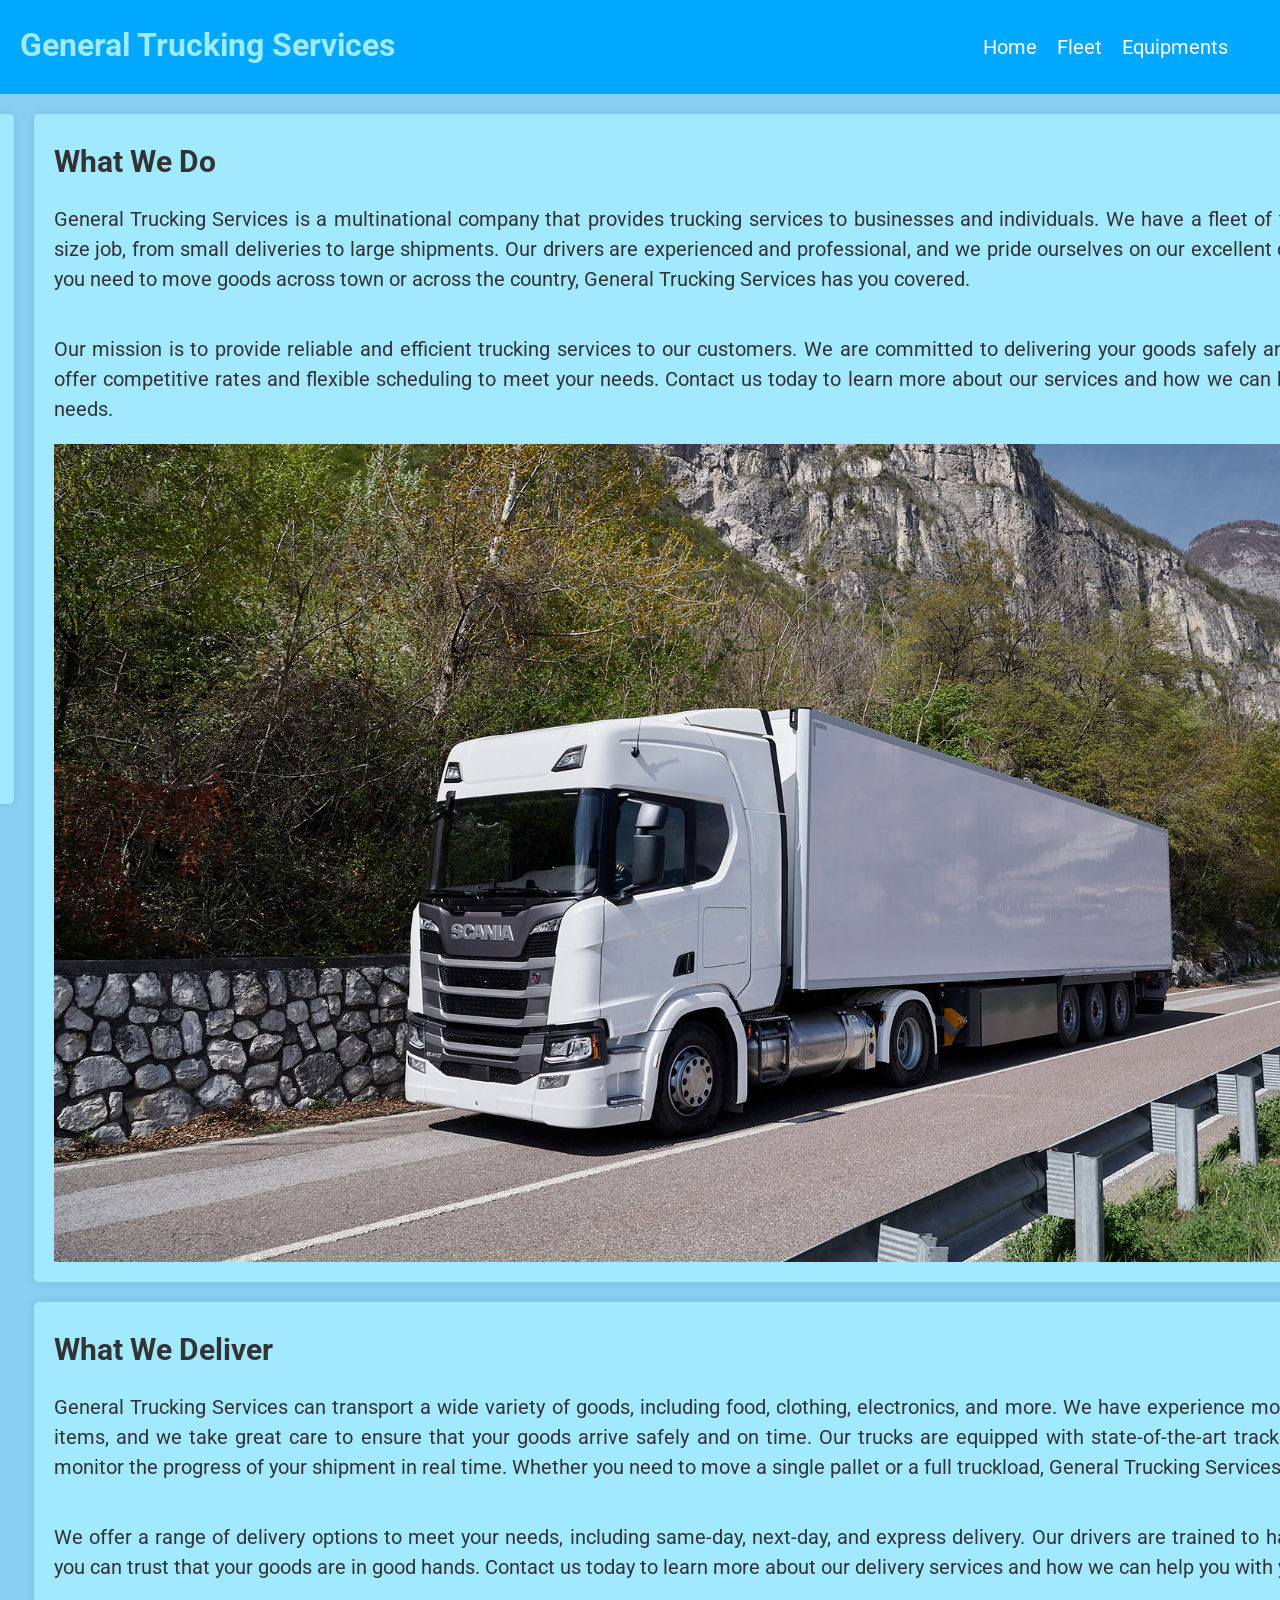
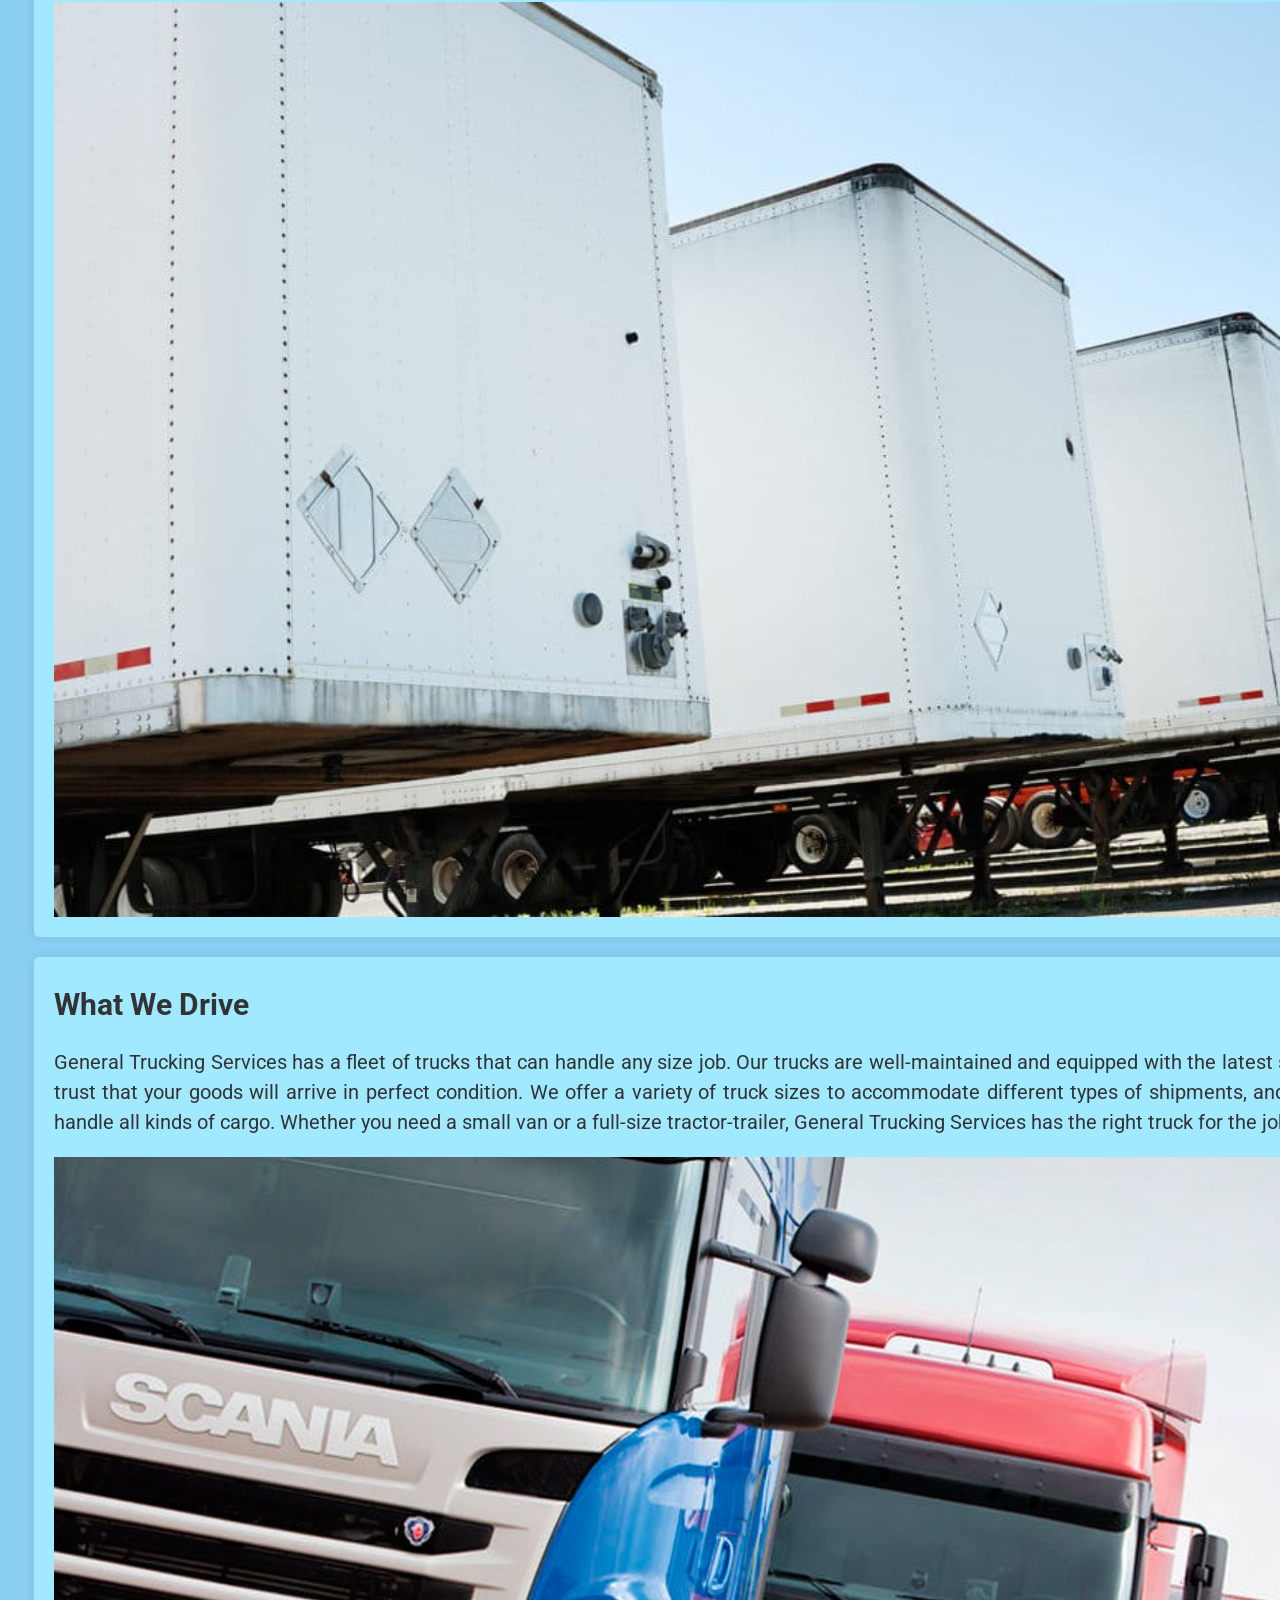
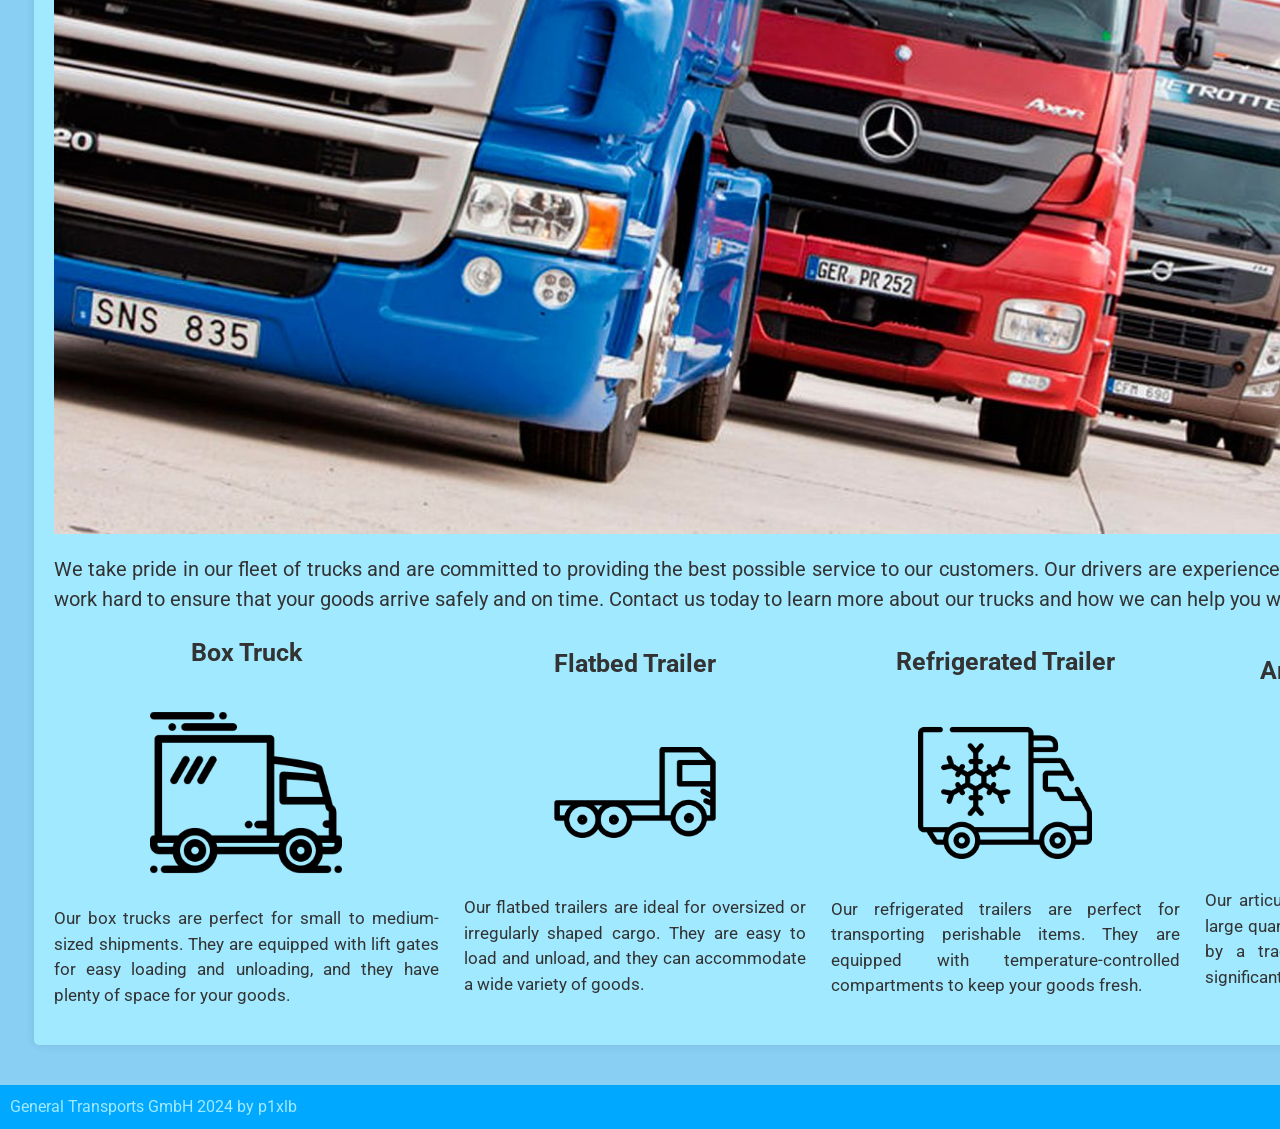
==== submission-1/index.html @ eebea903 "for now..." ====
<!DOCTYPE html>
<html>
  <head>

    <meta charset="utf-8">
    <meta name="viewport" content="width=device-width, initial-scale=1">
    <title>General Trucking Services</title>

    <link rel="stylesheet" href="assets/styles/styles.css">

    <link rel="preconnect" href="https://fonts.googleapis.com">
    <link rel="preconnect" href="https://fonts.gstatic.com" crossorigin>
    <link href="https://fonts.googleapis.com/css2?family=Roboto:ital,wght@0,100;0,300;0,400;0,500;0,700;0,900;1,100;1,300;1,400;1,500;1,700;1,900&display=swap" rel="stylesheet">

  </head>

  <body>
    <header>

        <div class="navbar">
            <h1>General Trucking Services</h1>
            <nav>
                <ul>
                    <li><a href="#">Home</a></li>
                    <li><a href="#">Fleet</a></li>
                    <li><a href="#">Equipments</a></li>
                </ul>
            </nav>
        </div>

    </header>

        <main>
            <aside>
                <img src="assets/logobig.png" alt="company-logo">
                <h2>Contact Us</h2>
                <p>If you have any questions or would like to learn more about our services, please contact us using the information below. We look forward to hearing from you!</p>
                <address>
                    <p>General Transports GmbH</p>
                    <p>Reinsburgstraße 84</p>
                    <p>Stuttgart, Germany</p>
                    <p>555-555-5555</p>
                    <p><a href="#">transports@generaltrans.de</a></p>
                </address>
            </aside>

            <div class="profile">
                <article class="card">
                    <h2>What We Do</h2>                    
                    <p>General Trucking Services is a multinational company that provides trucking services to businesses and individuals. We have a fleet of trucks that can handle any size job, from small deliveries to large shipments. Our drivers are experienced and professional, and we pride ourselves on our excellent customer service. Whether you need to move goods across town or across the country, General Trucking Services has you covered.</p>
                    <p>Our mission is to provide reliable and efficient trucking services to our customers. We are committed to delivering your goods safely and on time, every time. We offer competitive rates and flexible scheduling to meet your needs. Contact us today to learn more about our services and how we can help you with your trucking needs.</p>
                    <img class="profile-image" src="assets/truck-dep.jpg" alt="truck-image">
                </article>

                <article class="card">
                    <h2>What We Deliver</h2>
                    <p>General Trucking Services can transport a wide variety of goods, including food, clothing, electronics, and more. We have experience moving fragile and perishable items, and we take great care to ensure that your goods arrive safely and on time. Our trucks are equipped with state-of-the-art tracking technology, so you can monitor the progress of your shipment in real time. Whether you need to move a single pallet or a full truckload, General Trucking Services can help.</p>
                    <p>We offer a range of delivery options to meet your needs, including same-day, next-day, and express delivery. Our drivers are trained to handle all types of cargo, so you can trust that your goods are in good hands. Contact us today to learn more about our delivery services and how we can help you with your shipping needs.</p>
                    <img class="profile-image" src="assets/trailers.jpg" alt="goods">
                </article>

                <article class="card">
                    <h2>What We Drive</h2>
                    <p>General Trucking Services has a fleet of trucks that can handle any size job. Our trucks are well-maintained and equipped with the latest safety features, so you can trust that your goods will arrive in perfect condition. We offer a variety of truck sizes to accommodate different types of shipments, and our drivers are trained to handle all kinds of cargo. Whether you need a small van or a full-size tractor-trailer, General Trucking Services has the right truck for the job.</p>
                    <img class="profile-image" src="assets/trucks.jpg" alt="trucks">
                    <p>We take pride in our fleet of trucks and are committed to providing the best possible service to our customers. Our drivers are experienced and professional, and we work hard to ensure that your goods arrive safely and on time. Contact us today to learn more about our trucks and how we can help you with your shipping needs.</p>
                    
                    <div class="row-sections">
                        <section>
                            <h3>Box Truck</h3>
                            <img src="assets/box-truck.png" alt="box_truck">
                            <p>Our box trucks are perfect for small to medium-sized shipments. They are equipped with lift gates for easy loading and unloading, and they have plenty of space for your goods.</p>
                        </section>
    
                        <section>
                            <h3>Flatbed Trailer</h3>
                            <img src="assets/flatbed.png" alt="flatbed_truck">
                            <p>Our flatbed trailers are ideal for oversized or irregularly shaped cargo. They are easy to load and unload, and they can accommodate a wide variety of goods.</p>
                        </section>
    
                        <section>
                            <h3>Refrigerated Trailer</h3>
                            <img src="assets/refrigerator.png" alt="refrigerated_truck">
                            <p>Our refrigerated trailers are perfect for transporting perishable items. They are equipped with temperature-controlled compartments to keep your goods fresh.</p>
                        </section>
    
                        <section>
                            <h3>Articulated Trailer</h3>
                            <img src="assets/articulated.png" alt="tractor_trailer">
                            <p>Our articulated trailers are designed for large quantity shipments. They are pulled by a tractor truck and can carry a significant amount of cargo.</p>
                        </section>
                    </div>

                </article>
            </div>
        </main>

        <footer>General Transports GmbH 2024 by p1xlb</footer>
  </body>
</html>
---- submission-1/assets/styles/styles.css ----
@import url('https://fonts.googleapis.com/css2?family=Roboto:ital,wght@0,100;0,300;0,400;0,500;0,700;0,900;1,100;1,300;1,400;1,500;1,700;1,900&display=swap');

*{
    box-sizing: border-box;
}

body {
    font-family: 'Roboto', sans-serif;
    font-size: 16px;
    line-height: 1.5;
    color: #333;
    margin: 0;
    background-color: #89CFF3;
}

header{
    display: inline;
}

main{
    display: flex;
    flex-flow: row nowrap;
    justify-content: center;
    align-items: flex-start;
    padding: 20px;
    gap: 20px;
}

.navbar{
    text-align: left;
    justify-content: space-between;
    background-color: #00A9FF;
    color: #A0E9FF;
    display: flex;
    top: 0;
    padding-left: 20px;
    position: sticky;
}

nav{
    font-size: 20px;
    padding: 12px;
}

nav ul{
    display: flex;
    gap: 20px;
    padding-right: 40px;
}

nav li{
    list-style-type: none;
}

nav a{
    text-decoration: none;
    color: white;
}

nav a:hover{
    color: #A0E9FF;
}

aside{
    /* background-color: #00A9FF;
    color: #A0E9FF;
    padding: 20px;
    position: sticky;
    top: 0; */
    background-color: #A0E9FF;
    color: #333;
    padding: 20px;
    /* margin: 20px; */
    border-radius: 5px;
    box-shadow: 0 0 10px rgba(0, 0, 0, 0.1);

    flex-flow: column nowrap;
    display: flex;
    flex: 1;
    align-items: center;
}

aside img{
    width: 70%;
}

aside p{
    text-align: justify;
}

aside address{
    line-height: 1.5;
    padding: 20px;
    padding-top: 0;
    text-align: left;
}

article{
    flex: 3;
    display: flex;
    flex-flow: column nowrap;
}

article h2{
    font-size: 30px;
    margin-bottom: 0;
}

article h3{
    font-size: 25px;
    margin-top: 0;
}

article p{
    text-align: justify;
    font-size: 20px;
}

footer{
    background-color: #00A9FF;
    color: #A0E9FF;
    padding: 10px;
    bottom: 0;
}

footer p:hover{
    text-align: center;
}

.profile{
    flex: 5;
    display: flex;
    flex-flow: column nowrap;
}

.profile-image{
    width: 1465px;
}

.row-sections{
    display: flex;
    flex-direction: row;
    gap: 25px;
}

.row-sections section{
    display: flex;
    flex-direction: column;
    align-items: center;
    justify-content: center;
}

.row-sections h3{
    text-align: center;
}

.row-sections p{
    font-size: 17px;
}

.row-sections img{
    width: 50%;
}

.row-sections p{
    text-align: justify;
}

.card{
    background-color: #A0E9FF;
    color: #333;
    padding: 20px;
    padding-top: 0;
    margin-bottom: 20px;
    border-radius: 5px;
    box-shadow: 0 0 10px rgba(0, 0, 0, 0.1);
}
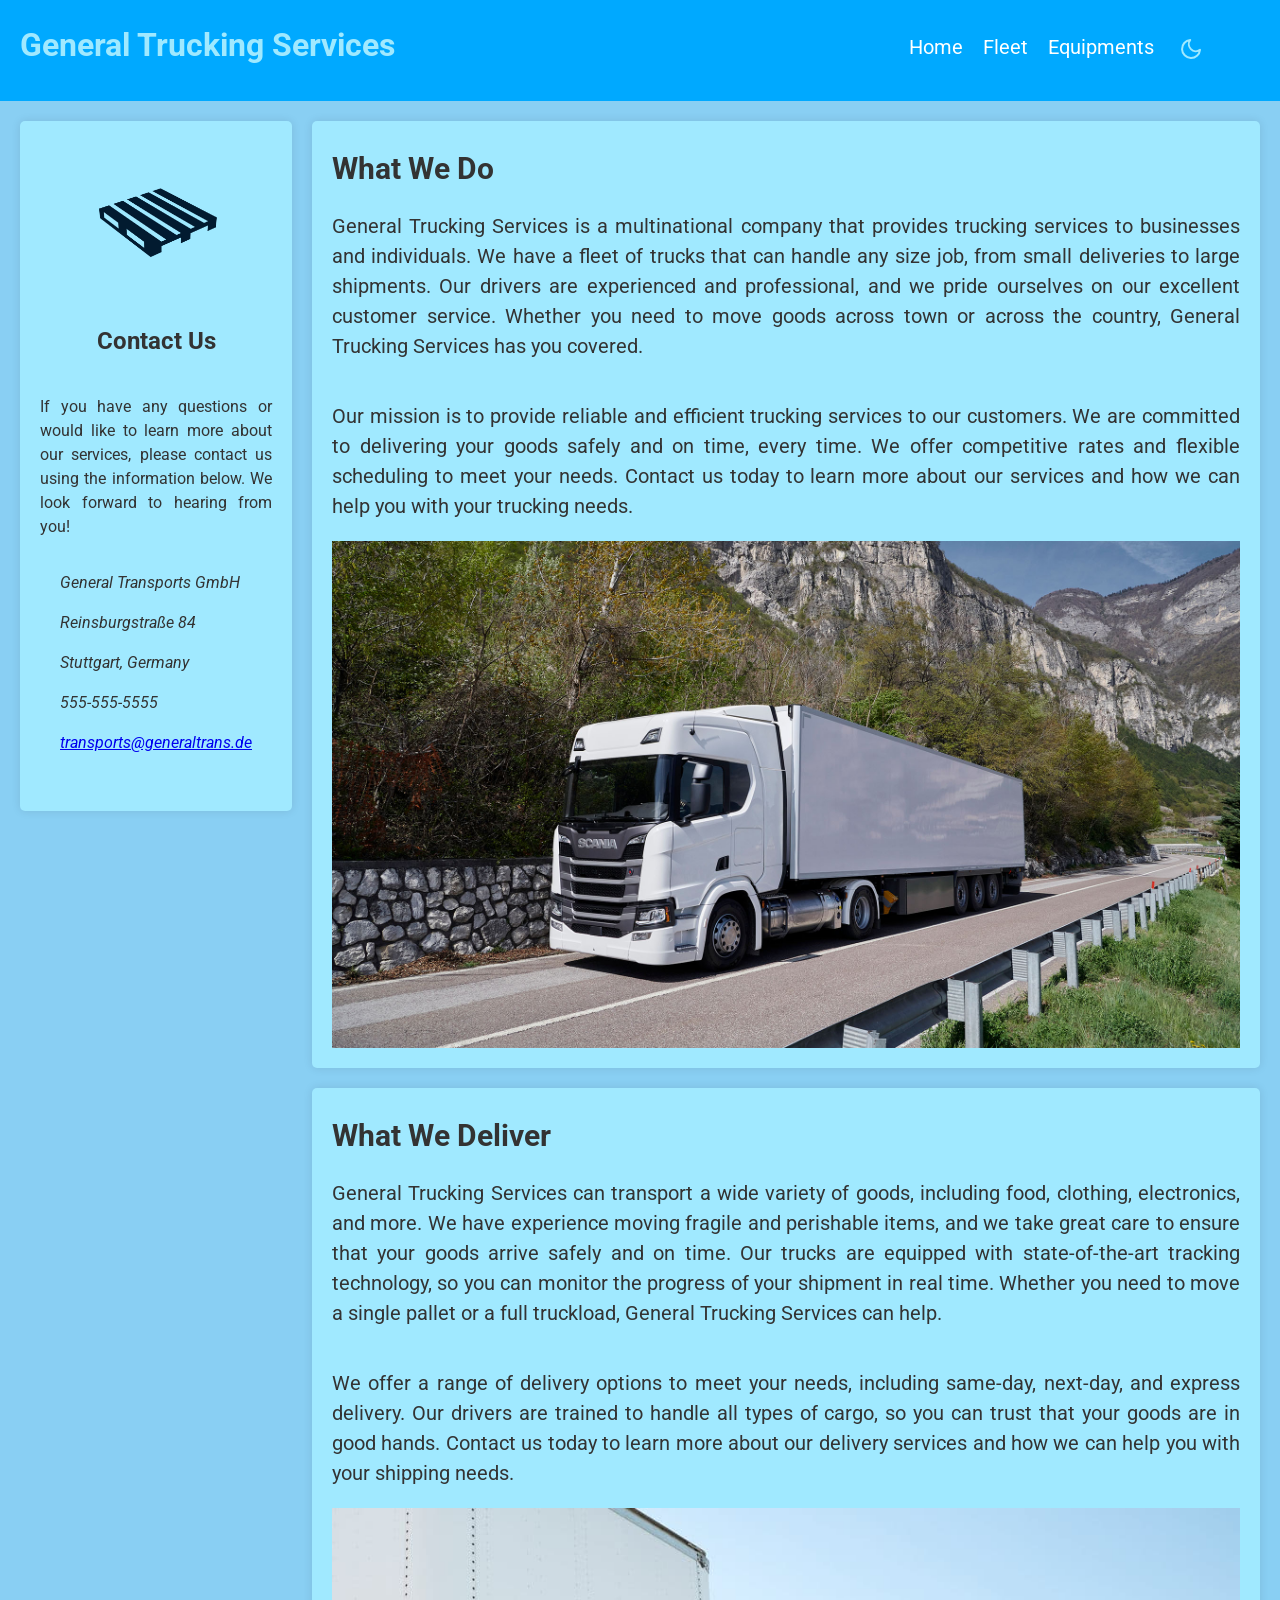
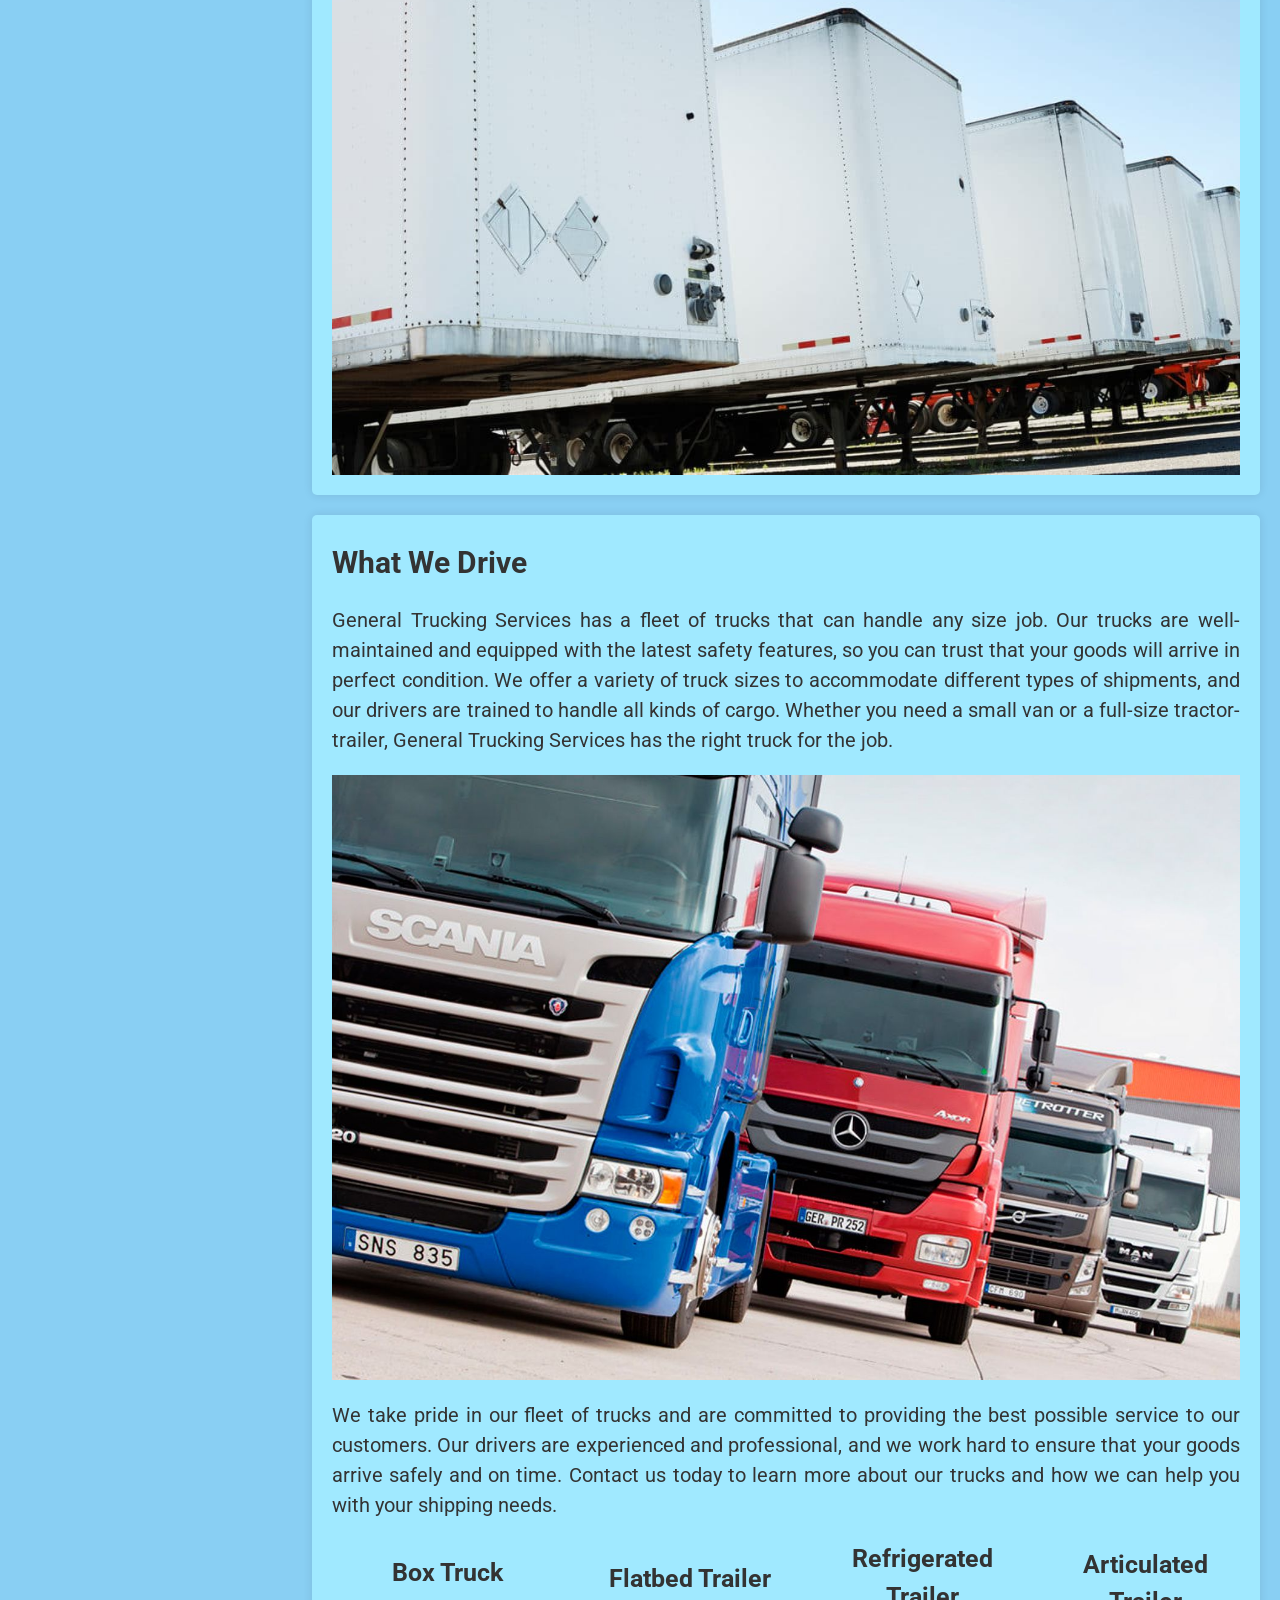
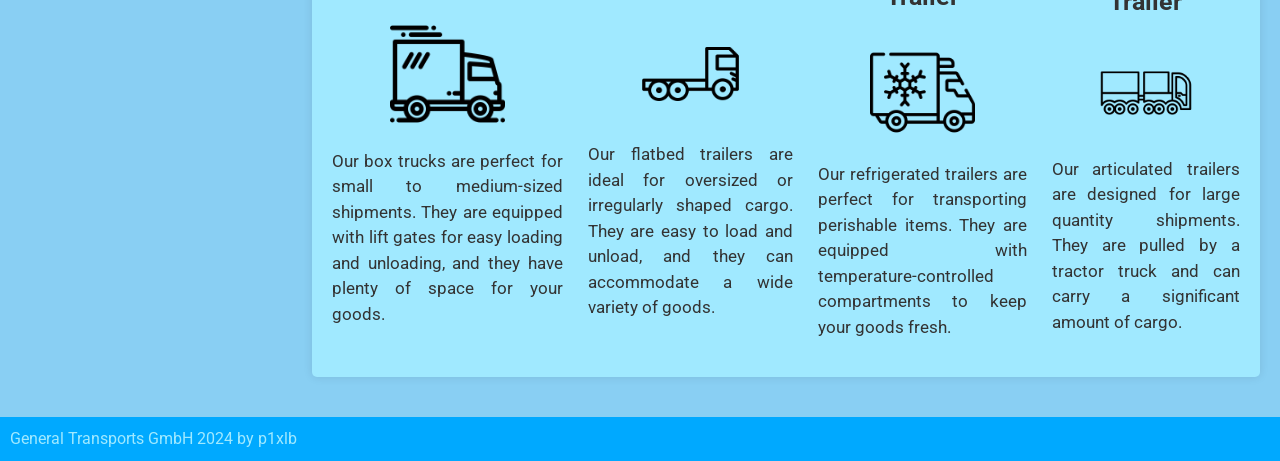
==== commit fd29aeba: "dark mode toggle" ====
--- a/submission-1/index.html
+++ b/submission-1/index.html
@@ -5,6 +5,8 @@
     <meta charset="utf-8">
     <meta name="viewport" content="width=device-width, initial-scale=1">
     <title>General Trucking Services</title>
+
+    <script src="dark-mode.js"></script>
 
     <link rel="stylesheet" href="assets/styles/styles.css">
 
@@ -24,6 +26,11 @@
                     <li><a href="#">Home</a></li>
                     <li><a href="#">Fleet</a></li>
                     <li><a href="#">Equipments</a></li>
+                    <button id="darkModeToggle" aria-label="Toggle dark mode">
+                        <svg xmlns="http://www.w3.org/2000/svg" width="24" height="24" viewBox="0 0 24 24" fill="none" stroke="currentColor" stroke-width="2" stroke-linecap="round" stroke-linejoin="round">
+                          <path d="M21 12.79A9 9 0 1 1 11.21 3 7 7 0 0 0 21 12.79z"></path>
+                        </svg>
+                      </button>
                 </ul>
             </nav>
         </div>
--- a/submission-1/assets/styles/styles.css
+++ b/submission-1/assets/styles/styles.css
@@ -74,7 +74,7 @@
     border-radius: 5px;
     box-shadow: 0 0 10px rgba(0, 0, 0, 0.1);
 
-    flex-flow: column nowrap;
+    flex-flow: column;
     display: flex;
     flex: 1;
     align-items: center;
@@ -98,7 +98,7 @@
 article{
     flex: 3;
     display: flex;
-    flex-flow: column nowrap;
+    flex-flow: column;
 }
 
 article h2{
@@ -130,11 +130,11 @@
 .profile{
     flex: 5;
     display: flex;
-    flex-flow: column nowrap;
+    flex-flow: column;
 }
 
 .profile-image{
-    width: 1465px;
+    width: 100%;
 }
 
 .row-sections{
@@ -174,4 +174,73 @@
     margin-bottom: 20px;
     border-radius: 5px;
     box-shadow: 0 0 10px rgba(0, 0, 0, 0.1);
+}
+
+#darkModeToggle {
+    background: none;
+    border: none;
+    cursor: pointer;
+    padding: 5px;
+  margin-right: 20px;
+}
+
+#darkModeToggle svg {
+  width: 24px;
+  height: 24px;
+  color: #A0E9FF;
+}
+
+body.dark-mode {
+  background-color: #1a1a1a;
+  color: #ffffff;
+}
+
+body.dark-mode .navbar {
+  background-color: #333333;
+}
+
+body.dark-mode aside,
+body.dark-mode .card {
+  background-color: #2c2c2c;
+  color: #ffffff;
+}
+
+body.dark-mode #darkModeToggle svg {
+  color: #ffffff;
+}
+
+@media (max-width: 768px){
+    main{
+        flex-flow: column nowrap;
+    }
+
+    aside{
+        margin-top: 20px;
+    }
+
+    .profile-image{
+        width: 100%;
+    }
+
+    .row-sections {
+        flex-direction: column;
+    }
+
+    .row-sections img{
+        width: 50%;
+    }
+}
+
+@media (max-width: 1200px){
+    .profile-image{
+        width: 100%;
+    }
+
+    .row-sections {
+        flex-direction: column;
+    }
+
+    .row-sections img{
+        width: 100%;
+    }
 }
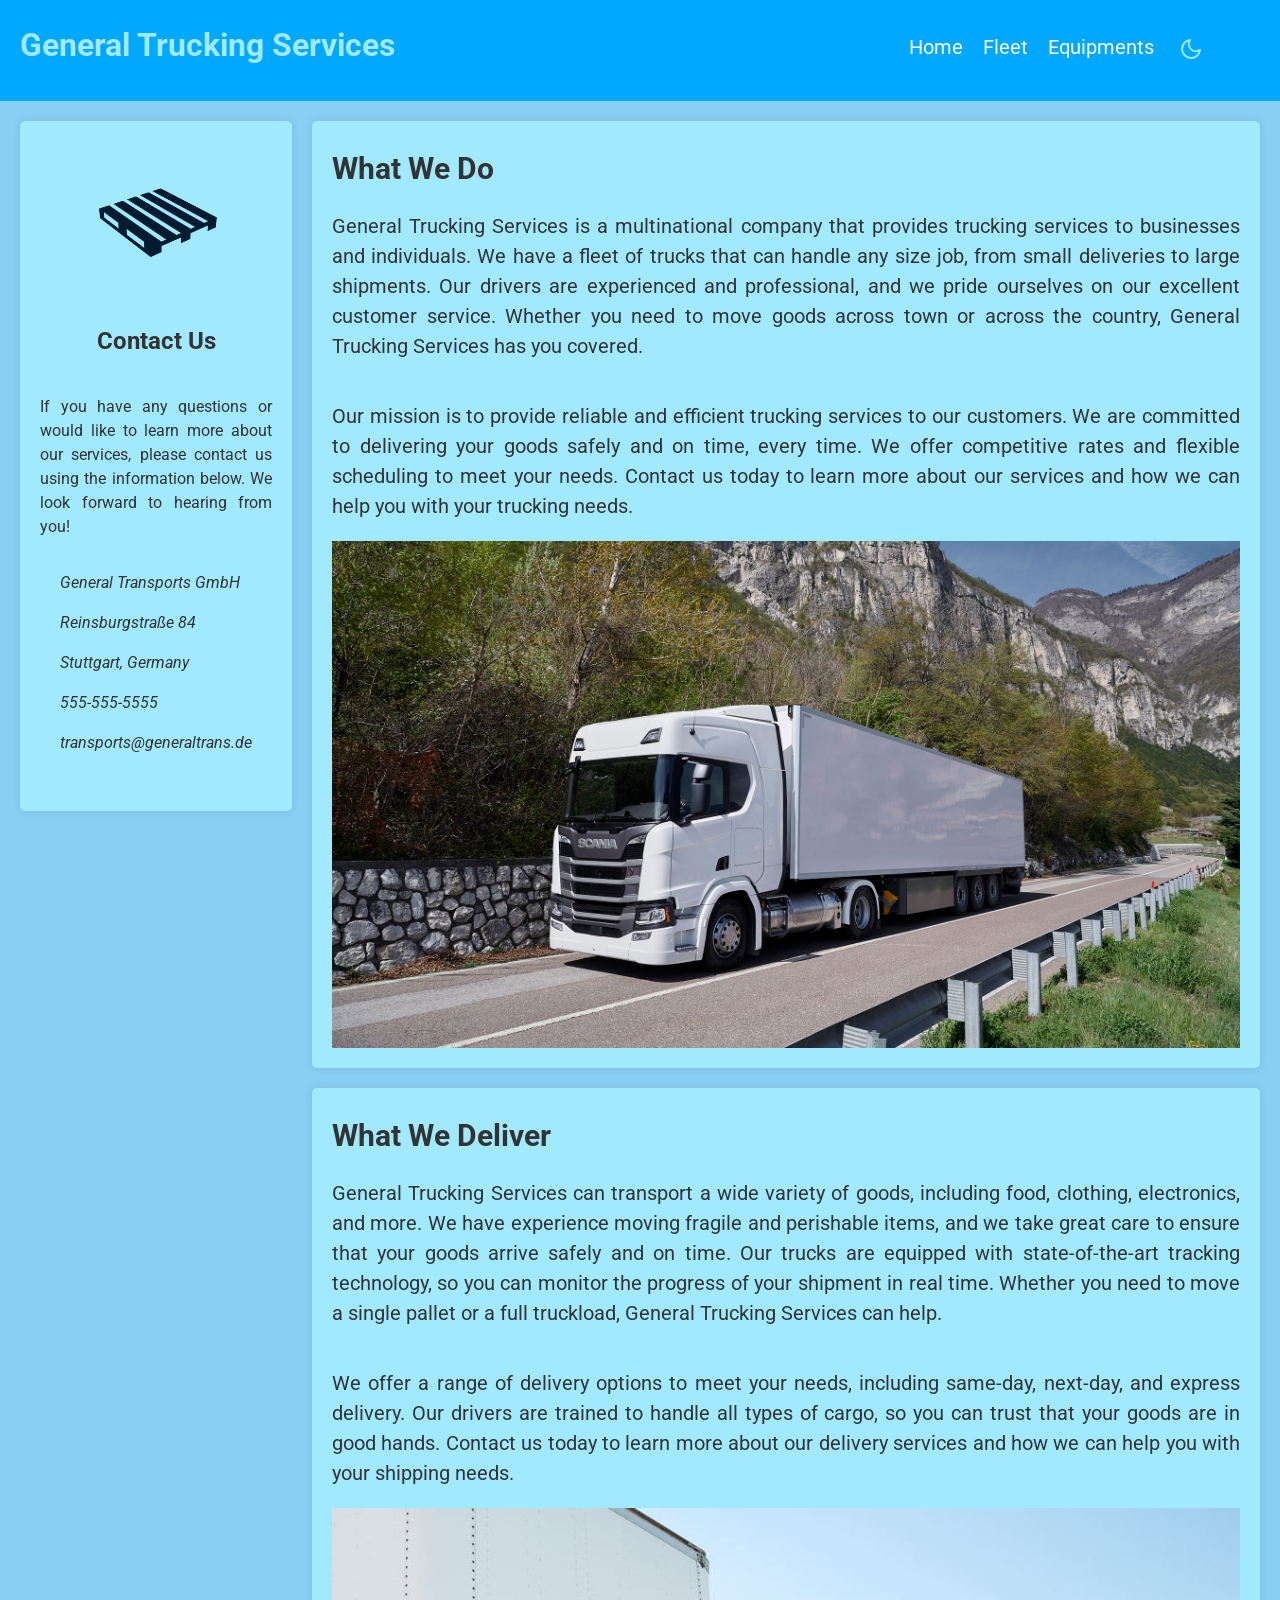
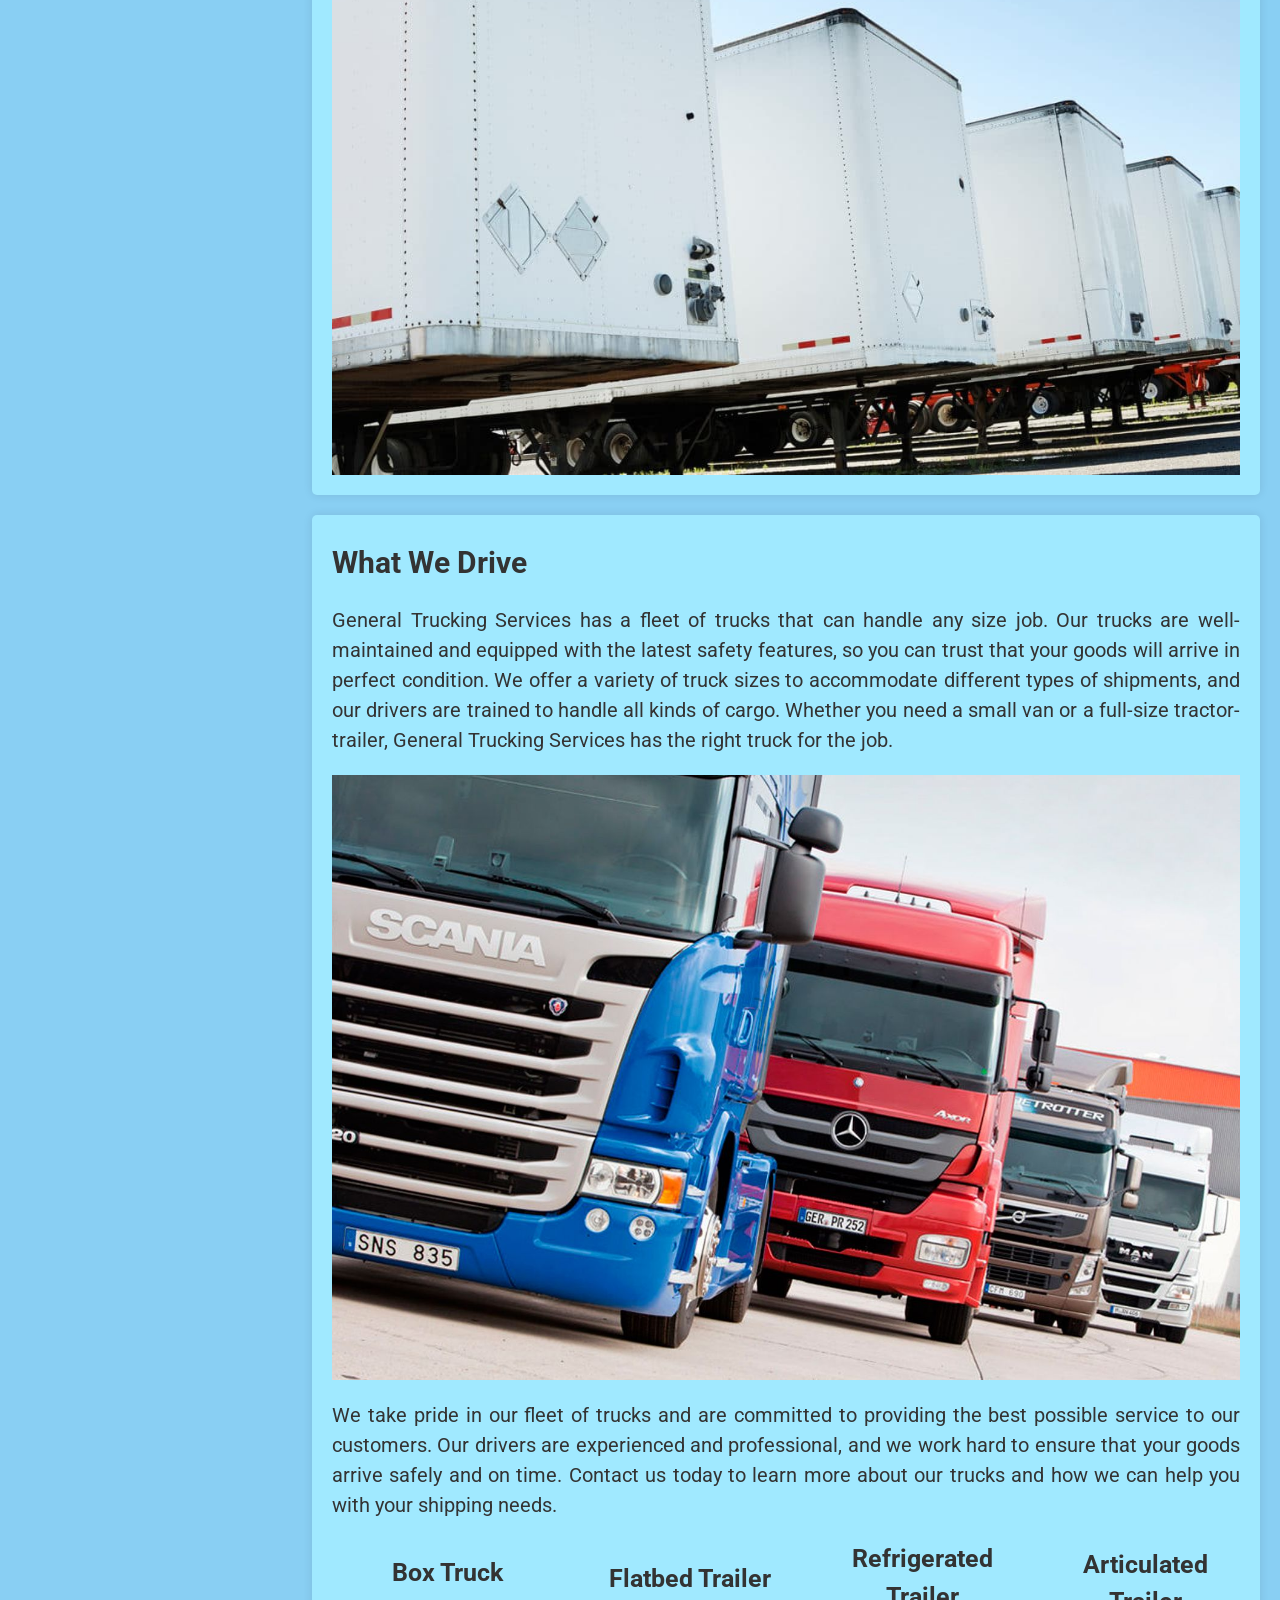
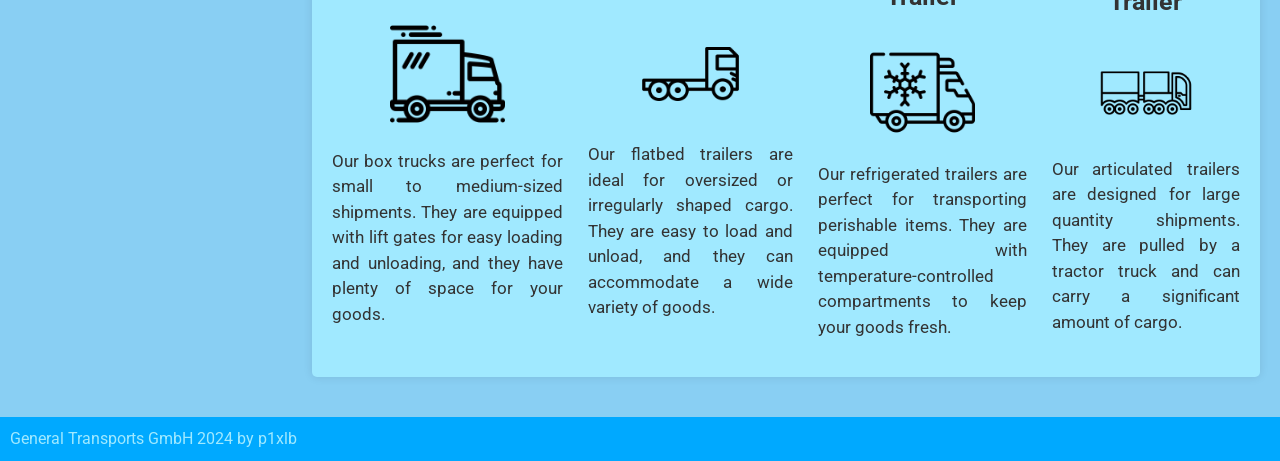
==== commit 23a602c0: "dark mode toggle v2" ====
--- a/submission-1/index.html
+++ b/submission-1/index.html
@@ -47,7 +47,7 @@
                     <p>Reinsburgstraße 84</p>
                     <p>Stuttgart, Germany</p>
                     <p>555-555-5555</p>
-                    <p><a href="#">transports@generaltrans.de</a></p>
+                    <p>transports@generaltrans.de</p>
                 </address>
             </aside>
 
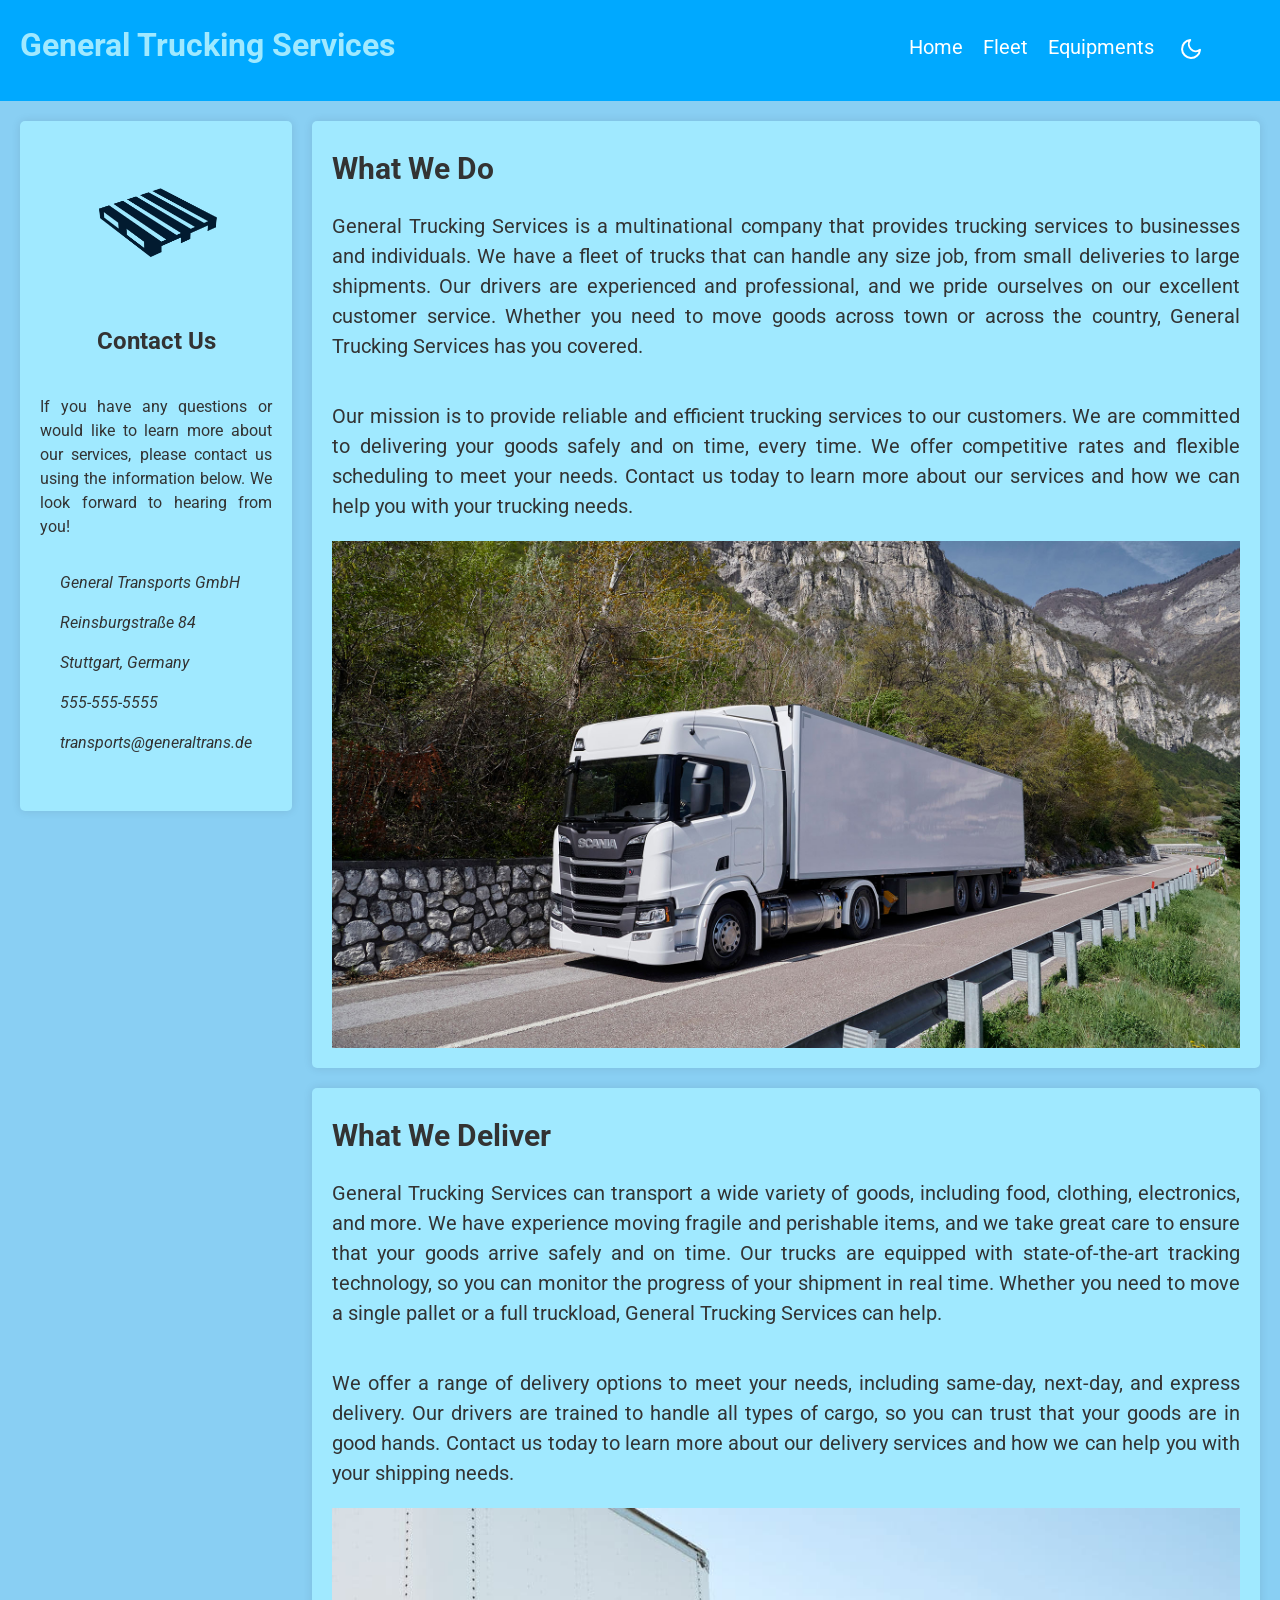
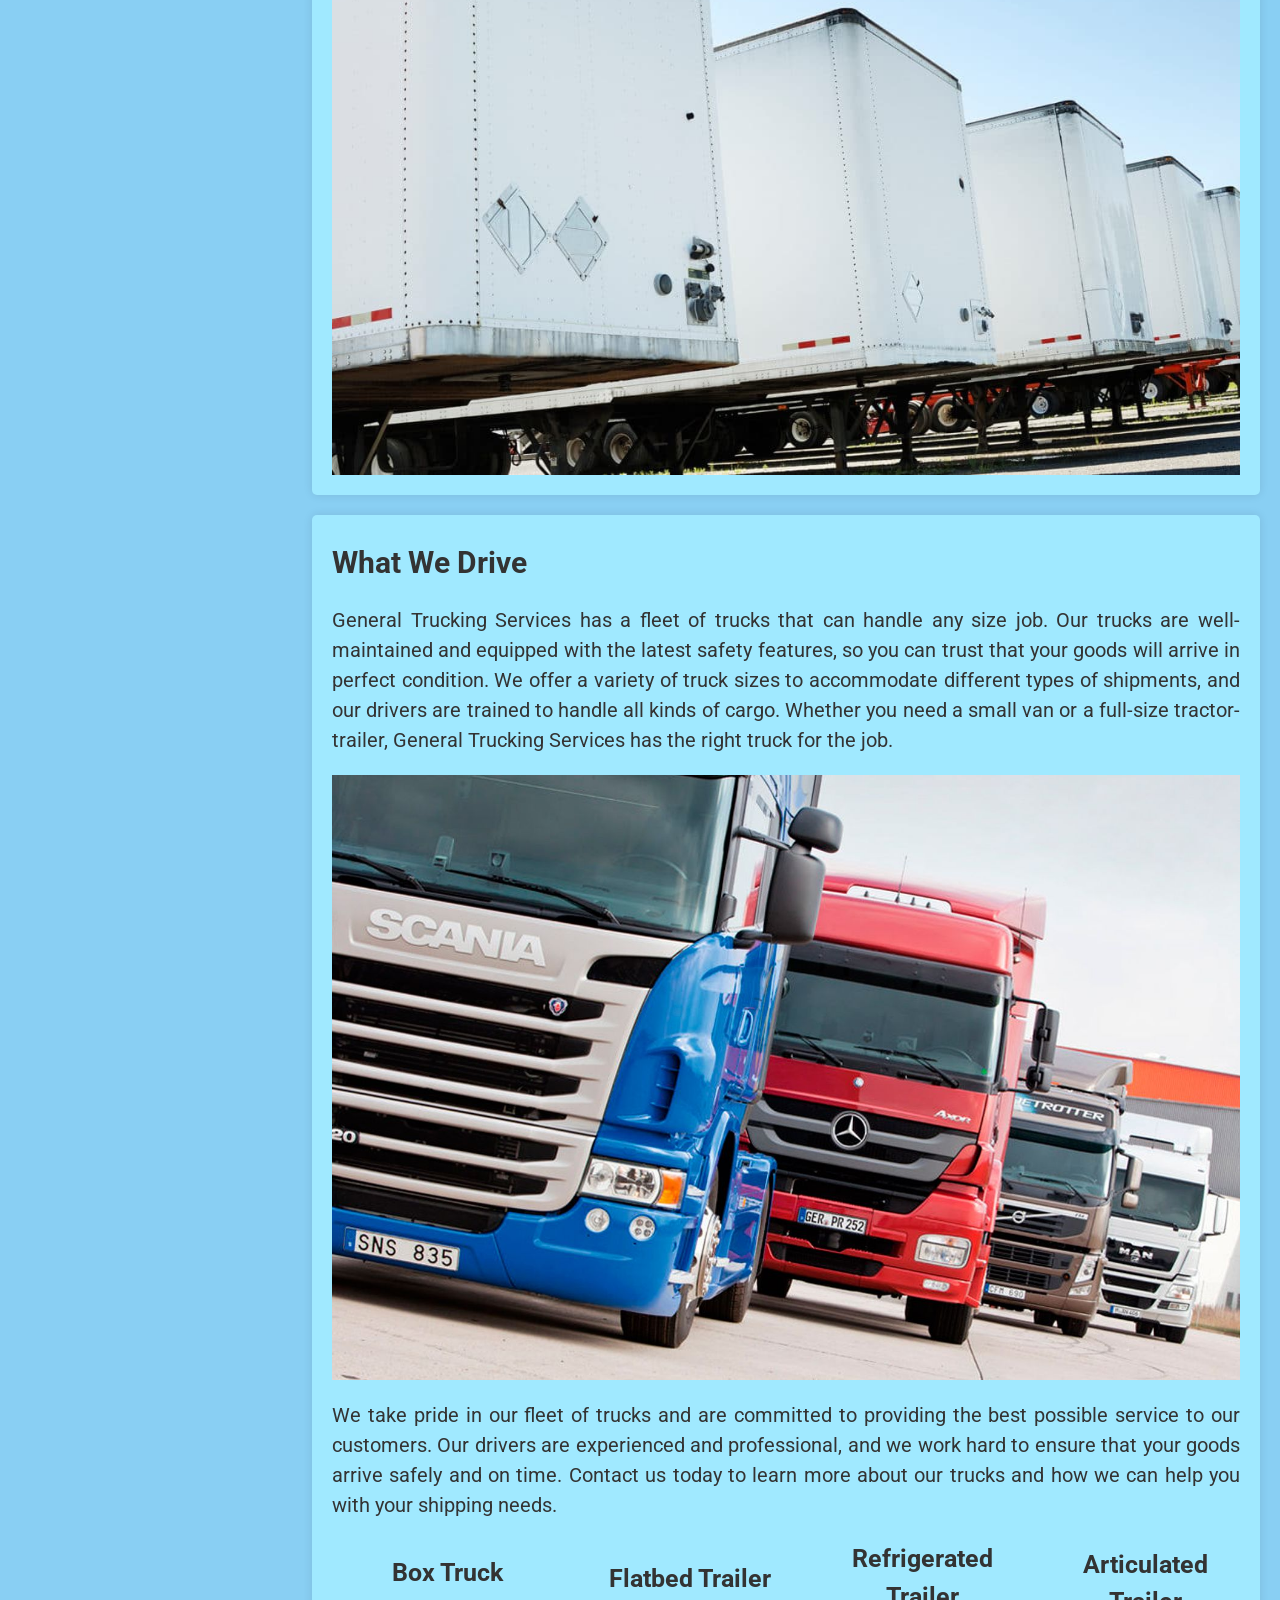
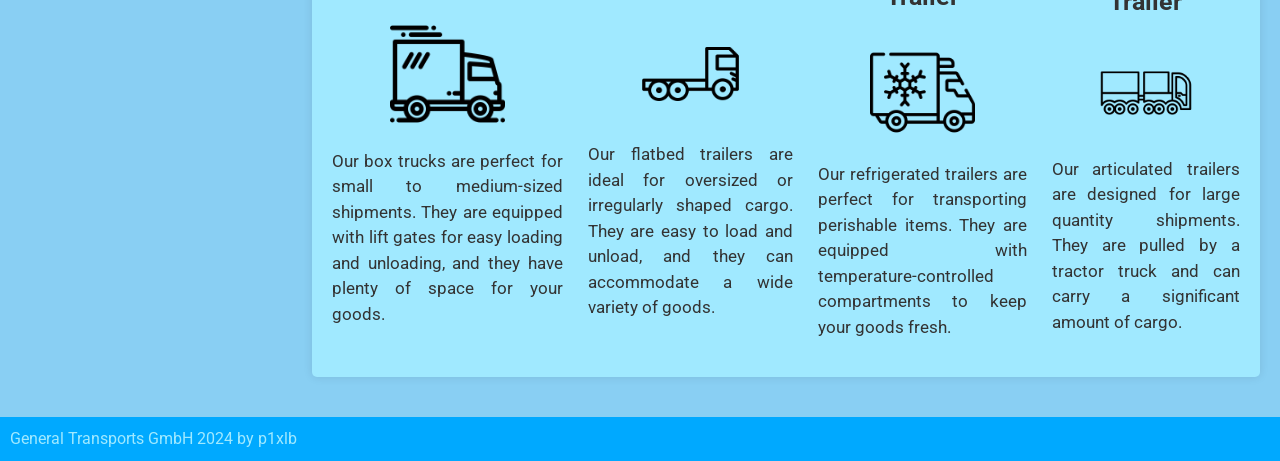
==== commit ed34f1c7: "pre submit commit" ====
--- a/submission-1/index.html
+++ b/submission-1/index.html
@@ -18,7 +18,6 @@
 
   <body>
     <header>
-
         <div class="navbar">
             <h1>General Trucking Services</h1>
             <nav>
@@ -26,15 +25,12 @@
                     <li><a href="#">Home</a></li>
                     <li><a href="#">Fleet</a></li>
                     <li><a href="#">Equipments</a></li>
-                    <button id="darkModeToggle" aria-label="Toggle dark mode">
-                        <svg xmlns="http://www.w3.org/2000/svg" width="24" height="24" viewBox="0 0 24 24" fill="none" stroke="currentColor" stroke-width="2" stroke-linecap="round" stroke-linejoin="round">
-                          <path d="M21 12.79A9 9 0 1 1 11.21 3 7 7 0 0 0 21 12.79z"></path>
-                        </svg>
+                    <button id="darkModeToggle">
+                        <img src="assets/moon.svg" alt="">
                       </button>
                 </ul>
             </nav>
         </div>
-
     </header>
 
         <main>
--- a/submission-1/assets/styles/styles.css
+++ b/submission-1/assets/styles/styles.css
@@ -179,7 +179,6 @@
 #darkModeToggle {
     background: none;
     border: none;
-    cursor: pointer;
     padding: 5px;
   margin-right: 20px;
 }
